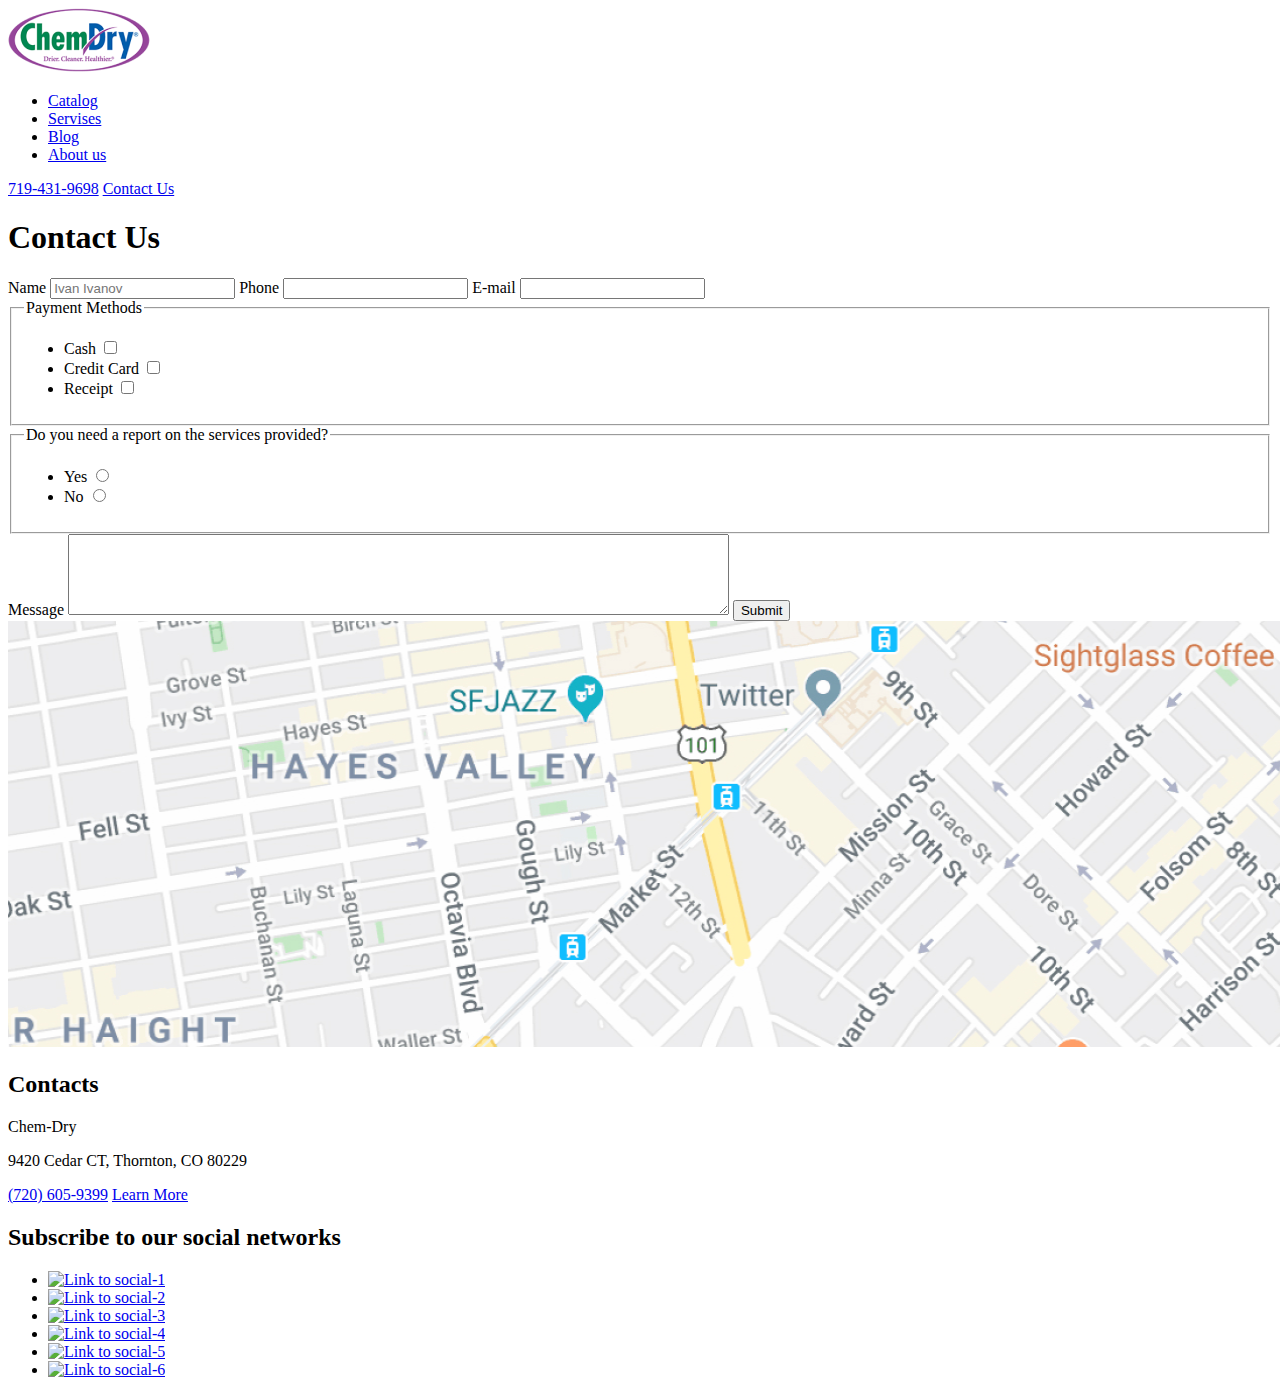
==== pages/contact.html @ 88f8ef06 "Move to new repo" ====
<!DOCTYPE html>
<html lang="en">

<head>
    <meta charset="UTF-8">
    <meta name="viewport" content="width=device-width, initial-scale=1.0">
    <title>Document</title>
</head>

<body>
    <header class="header">
        <a href="/">
            <img class="header-logo" src="/images/logo.png" alt="main logo" width="142px" height="64px">
        </a>
        <nav class="header-nav">
            <ul class="header-nav-list">
                <li class="header-nav-link"><a href="#">Catalog</a></li>
                <li class="header-nav-link"><a href="#">Servises</a></li>
                <li class="header-nav-link"><a href="#">Blog</a></li>
                <li class="header-nav-link"><a href="#">About us</a></li>
            </ul>
        </nav>
        <a class="header-tel" href="tel:7194319698">719-431-9698</a>
        <a class="button" href="#">Contact Us</a>
    </header>
    <main>
        <section>
            <h1>Contact Us</h1>
            <form accept="" method="post">
                <label for="name-input">Name</label>
                <input id="name-input" type="text" placeholder="Ivan Ivanov">

                <label for="phone-input">Phone</label>
                <input id="phone-input" type="text" placeholder="">

                <label for="email-input">E-mail</label>
                <input id="email-input" type="email" placeholder="">

                <fieldset>
                    <legend>Payment Methods</legend>
                    <ul>
                        <li>
                            <label for="check-cash">Cash</label>
                            <input id="check-cash" type="checkbox">
                        </li>
                        <li>
                            <label for="check-cash">Сredit Сard</label>
                            <input id="check-credit" type="checkbox">
                        </li>
                        <li>
                            <label for="check-cash">Receipt</label>
                            <input id="check-receipt" type="checkbox">
                        </li>
                    </ul>
                </fieldset>
                <fieldset>
                    <legend>Do you need a report on the services provided?</legend>
                    <ul>
                        <li>
                            <label for="check-cash">Yes</label>
                            <input id="radio-yes" type="radio" name="report" value="yes">
                        </li>
                        <li>
                            <label for="check-cash">No</label>
                            <input id="radio-no" type="radio" name="report" value="no">
                        </li>
                    </ul>
                </fieldset>

                <label for="textarea">Message</label>
                <textarea id="textarea" rows="5" cols="80"></textarea>
                <button type="submit">Submit</button>


            </form>
            <section class="map">
                <img src="/images/map.jpg" width="1400" height="426" alt="see us on the map">
                <h2 class="map-title">Contacts</h2>
                <p class="map-company-name">Chem-Dry</p>
                <p class="map-address">9420 Cedar CT, Thornton, CO 80229</p>
                <a class="map-tel" href="tel:7206059399">(720) 605-9399</a>
                <a href="#" class="map-button button button_purple">Learn More</a>
            </section>
        </section>
    </main>
    <footer class="footer">
        <h2 class="footer-title">Subscribe to our social networks</h2>
        <ul>
            <li><a href="#"><img src="social-1.png" alt="Link to social-1"></a></li>
            <li><a href="#"><img src="social-2.png" alt="Link to social-2"></a></li>
            <li><a href="#"><img src="social-3.png" alt="Link to social-3"></a></li>
            <li><a href="#"><img src="social-4.png" alt="Link to social-4"></a></li>
            <li><a href="#"><img src="social-5.png" alt="Link to social-5"></a></li>
            <li><a href="#"><img src="social-6.png" alt="Link to social-6"></a></li>
        </ul>
    </footer>
</body>

</html>
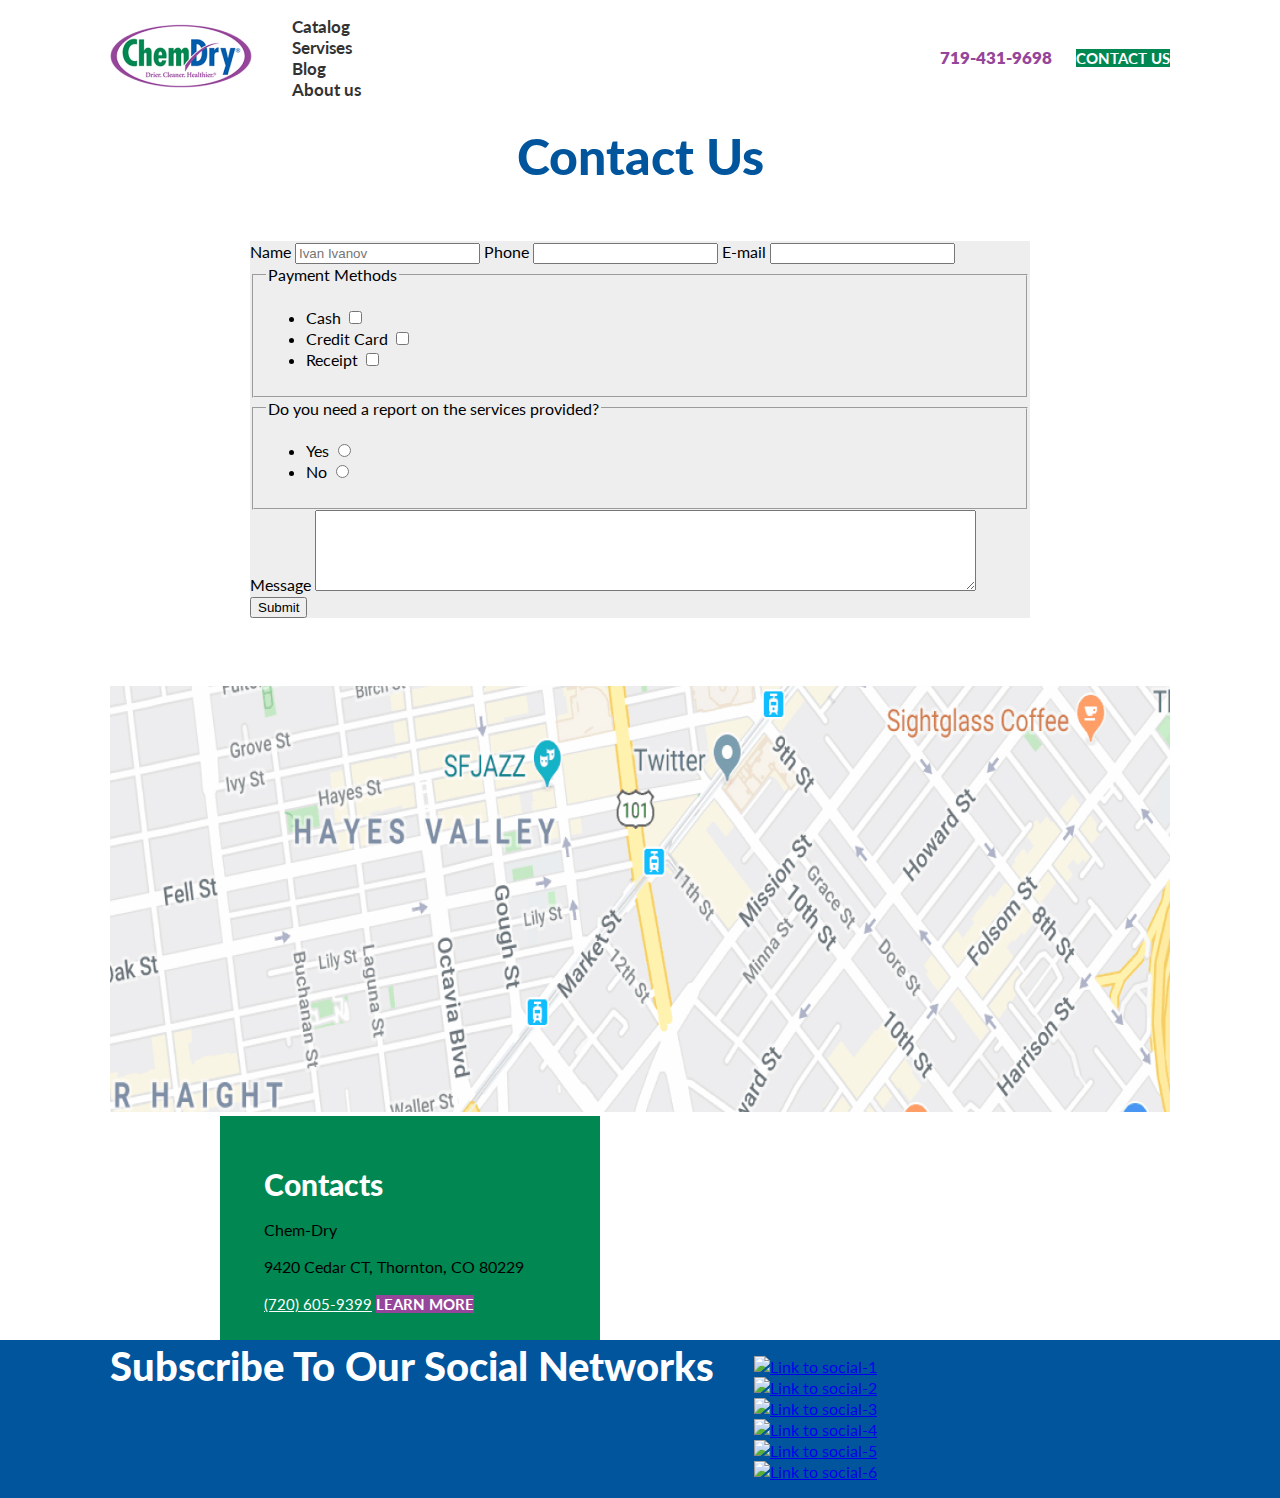
==== commit e70a08d9: "Update grid on index and contact page" ====
--- a/pages/contact.html
+++ b/pages/contact.html
@@ -5,28 +5,30 @@
     <meta charset="UTF-8">
     <meta name="viewport" content="width=device-width, initial-scale=1.0">
     <title>Document</title>
+    <link href="https://fonts.googleapis.com/css2?family=Lato:wght@400;700&display=swap" rel="stylesheet">
+    <link rel="stylesheet" type="text/css" href="/css/style.css">
 </head>
 
 <body>
-    <header class="header">
+    <header class="header container">
         <a href="/">
             <img class="header-logo" src="/images/logo.png" alt="main logo" width="142px" height="64px">
         </a>
         <nav class="header-nav">
             <ul class="header-nav-list">
-                <li class="header-nav-link"><a href="#">Catalog</a></li>
-                <li class="header-nav-link"><a href="#">Servises</a></li>
-                <li class="header-nav-link"><a href="#">Blog</a></li>
-                <li class="header-nav-link"><a href="#">About us</a></li>
+                <li class="header-nav-link"><a href="#" class="link">Catalog</a></li>
+                <li class="header-nav-link"><a href="#" class="link">Servises</a></li>
+                <li class="header-nav-link"><a href="#" class="link">Blog</a></li>
+                <li class="header-nav-link"><a href="#" class="link">About us</a></li>
             </ul>
         </nav>
         <a class="header-tel" href="tel:7194319698">719-431-9698</a>
-        <a class="button" href="#">Contact Us</a>
+        <a class="button" href="/pages/contact.html">Contact us</a>
     </header>
     <main>
-        <section>
-            <h1>Contact Us</h1>
-            <form accept="" method="post">
+        <section class="container">
+            <h1 class="contact-title">Contact Us</h1>
+            <form accept="" method="post" class="contact-form">
                 <label for="name-input">Name</label>
                 <input id="name-input" type="text" placeholder="Ivan Ivanov">
 
@@ -75,23 +77,39 @@
             </form>
             <section class="map">
                 <img src="/images/map.jpg" width="1400" height="426" alt="see us on the map">
-                <h2 class="map-title">Contacts</h2>
-                <p class="map-company-name">Chem-Dry</p>
-                <p class="map-address">9420 Cedar CT, Thornton, CO 80229</p>
-                <a class="map-tel" href="tel:7206059399">(720) 605-9399</a>
-                <a href="#" class="map-button button button_purple">Learn More</a>
+                <div class="container">
+                    <div class="map-wrapper">
+                        <h2 class="map-title">Contacts</h2>
+                        <p class="map-company-name">Chem-Dry</p>
+                        <p class="map-address">9420 Cedar CT, Thornton, CO 80229</p>
+                        <a class="map-tel" href="tel:7206059399">(720) 605-9399</a>
+                        <a href="#" class="button-map button">Learn More</a>
+                    </div>
+                </div>
             </section>
         </section>
     </main>
-    <footer class="footer">
+    <footer class="footer container">
         <h2 class="footer-title">Subscribe to our social networks</h2>
-        <ul>
-            <li><a href="#"><img src="social-1.png" alt="Link to social-1"></a></li>
-            <li><a href="#"><img src="social-2.png" alt="Link to social-2"></a></li>
-            <li><a href="#"><img src="social-3.png" alt="Link to social-3"></a></li>
-            <li><a href="#"><img src="social-4.png" alt="Link to social-4"></a></li>
-            <li><a href="#"><img src="social-5.png" alt="Link to social-5"></a></li>
-            <li><a href="#"><img src="social-6.png" alt="Link to social-6"></a></li>
+        <ul class="footer-menu">
+            <li>
+                <a href="#"><img src="social-1.png" alt="Link to social-1"></a>
+            </li>
+            <li>
+                <a href="#"><img src="social-2.png" alt="Link to social-2"></a>
+            </li>
+            <li>
+                <a href="#"><img src="social-3.png" alt="Link to social-3"></a>
+            </li>
+            <li>
+                <a href="#"><img src="social-4.png" alt="Link to social-4"></a>
+            </li>
+            <li>
+                <a href="#"><img src="social-5.png" alt="Link to social-5"></a>
+            </li>
+            <li>
+                <a href="#"><img src="social-6.png" alt="Link to social-6"></a>
+            </li>
         </ul>
     </footer>
 </body>
--- a/css/style.css
+++ b/css/style.css
@@ -0,0 +1,282 @@
+body {
+    margin: 0;
+    font-family: 'Lato', Arial, sans-serif;
+    font-weight: normal;
+    font-size: 16px;
+    line-height: 21px;
+    color: black;
+}
+
+img {
+    max-width: 100%;
+}
+
+*,
+*::before,
+*::after {
+    box-sizing: border-box;
+}
+
+.container {
+    margin: 0 auto;
+    max-width: 1400px;
+    padding: 0 110px;
+}
+
+.visually-hidden {
+    position: absolute;
+    width: 1px;
+    height: 1px;
+    margin: -1px;
+    border: 0;
+    padding: 0;
+    white-space: nowrap;
+    clip-path: inset(100%);
+    clip: rect(0 0 0 0);
+    overflow: hidden;
+}
+
+
+/* BUTTONS */
+
+.button {
+    font-weight: bold;
+    font-size: 15px;
+    line-height: 18px;
+    text-transform: uppercase;
+    color: #FFFFFF;
+    background: #008752;
+    text-decoration: none;
+    border: 0;
+}
+
+.button-map {
+    background: #95459A;
+}
+
+
+/* СТИЛИ ХЕДЕРА */
+
+.header {
+    display: flex;
+    align-items: center;
+}
+
+.header-nav {
+    margin-right: auto;
+}
+
+.header-nav-list {
+    list-style: none;
+}
+
+.header-nav-list .link {
+    font-size: 17px;
+    line-height: 20px;
+    font-weight: bold;
+    color: #333333;
+    text-decoration: none;
+}
+
+.header-tel {
+    margin-right: 24px;
+    font-weight: 800;
+    font-size: 17px;
+    line-height: 20px;
+    color: #95459A;
+    text-decoration: none;
+}
+
+
+/* POSTER BLOCK */
+
+.poster {
+    background: linear-gradient(180deg, #E0E7ED 16.53%, #DAE2E5 102.51%);
+}
+
+.poster-wrapper {
+    padding-top: 143px;
+    padding-bottom: 183px;
+}
+
+.poster-title {
+    margin: 0;
+    width: 800px;
+    font-weight: 900;
+    font-size: 90px;
+    line-height: 90px;
+    color: #00559D;
+}
+
+.poster-button {
+    margin-top: 50px;
+    font-size: 24px;
+    line-height: 29px;
+    text-align: center;
+    text-transform: uppercase;
+    color: #FFFFFF;
+    background: #95459A;
+}
+
+
+/* SERVICE BLOCK */
+
+.services-title {
+    margin: 0 auto;
+    margin-top: 80px;
+    width: 650px;
+    font-weight: bold;
+    font-size: 42px;
+    line-height: 50px;
+    text-transform: uppercase;
+    color: #00559D;
+    text-align: center;
+}
+
+.services-list {
+    display: flex;
+    margin-top: 50px;
+    list-style: none;
+}
+
+.service-card-title {
+    font-weight: bold;
+    font-size: 30px;
+    line-height: 36px;
+    color: #2C3036;
+}
+
+.service-card-text {
+    font-size: 16px;
+    line-height: 21px;
+    color: #2C3036;
+}
+
+
+/* ABOUT US BLOCK */
+
+.about-us {
+    margin-top: 110px;
+}
+
+.about-us-wrapper {
+    padding-right: 120px;
+    width: 50%;
+}
+
+.about-us-title {
+    margin: 0;
+    margin-top: 46px;
+    font-weight: 900;
+    font-size: 72px;
+    line-height: 72px;
+    color: #005DAB;
+}
+
+.about-us-text {
+    margin: 0;
+    margin-top: 46px;
+    font-size: 18px;
+    line-height: 28px;
+}
+
+.about-us-button {
+    margin-top: 20px;
+}
+
+
+/* PARTNERS */
+
+.partners {
+    margin-top: 100px;
+}
+
+.partners-list {
+    display: flex;
+    margin: 0;
+    padding: 0;
+    list-style: none;
+}
+
+
+/* MAP BLOCK */
+
+.map {
+    margin-top: 68px;
+}
+
+.map-wrapper {
+    padding-top: 50px;
+    padding-right: 44px;
+    padding-left: 44px;
+    padding-bottom: 26px;
+    background: #008752;
+    width: 380px;
+}
+
+.map-title {
+    margin: 0;
+    font-weight: 900;
+    font-size: 30px;
+    line-height: 36px;
+    color: #FFFFFF;
+}
+
+.map-company-name {
+    margin: 0;
+    margin-top: 17px;
+}
+
+.map-addres {
+    font-size: 15px;
+    line-height: 18px;
+    color: #FFFFFF;
+}
+
+.map-tel {
+    font-size: 15px;
+    line-height: 18px;
+    color: #FFFFFF;
+    text-decoration: underline;
+}
+
+/* FOOTER BLOCK */
+
+.footer {
+    display: flex;
+    background-color: #00559D;
+}
+
+.footer-title {
+    margin: 0;
+    font-weight: 900;
+    font-size: 40px;
+    line-height: 52px;
+    text-transform: capitalize;
+    color: #FFFFFF;
+}
+
+.footer-menu {
+    list-style: none;
+}
+
+.contact-title {
+    margin: 0;
+    margin-top: 15px;
+    margin-left: auto;
+    margin-right: auto;
+    width: 300px;
+    font-weight: 900;
+    font-size: 50px;
+    line-height: 50px;
+    text-align: center;
+    color: #00559D;
+}
+
+
+.contact-form {
+    width: 780px;
+    margin: 0 auto;
+    margin-top: 60px;
+    background: #EEEEEE;
+}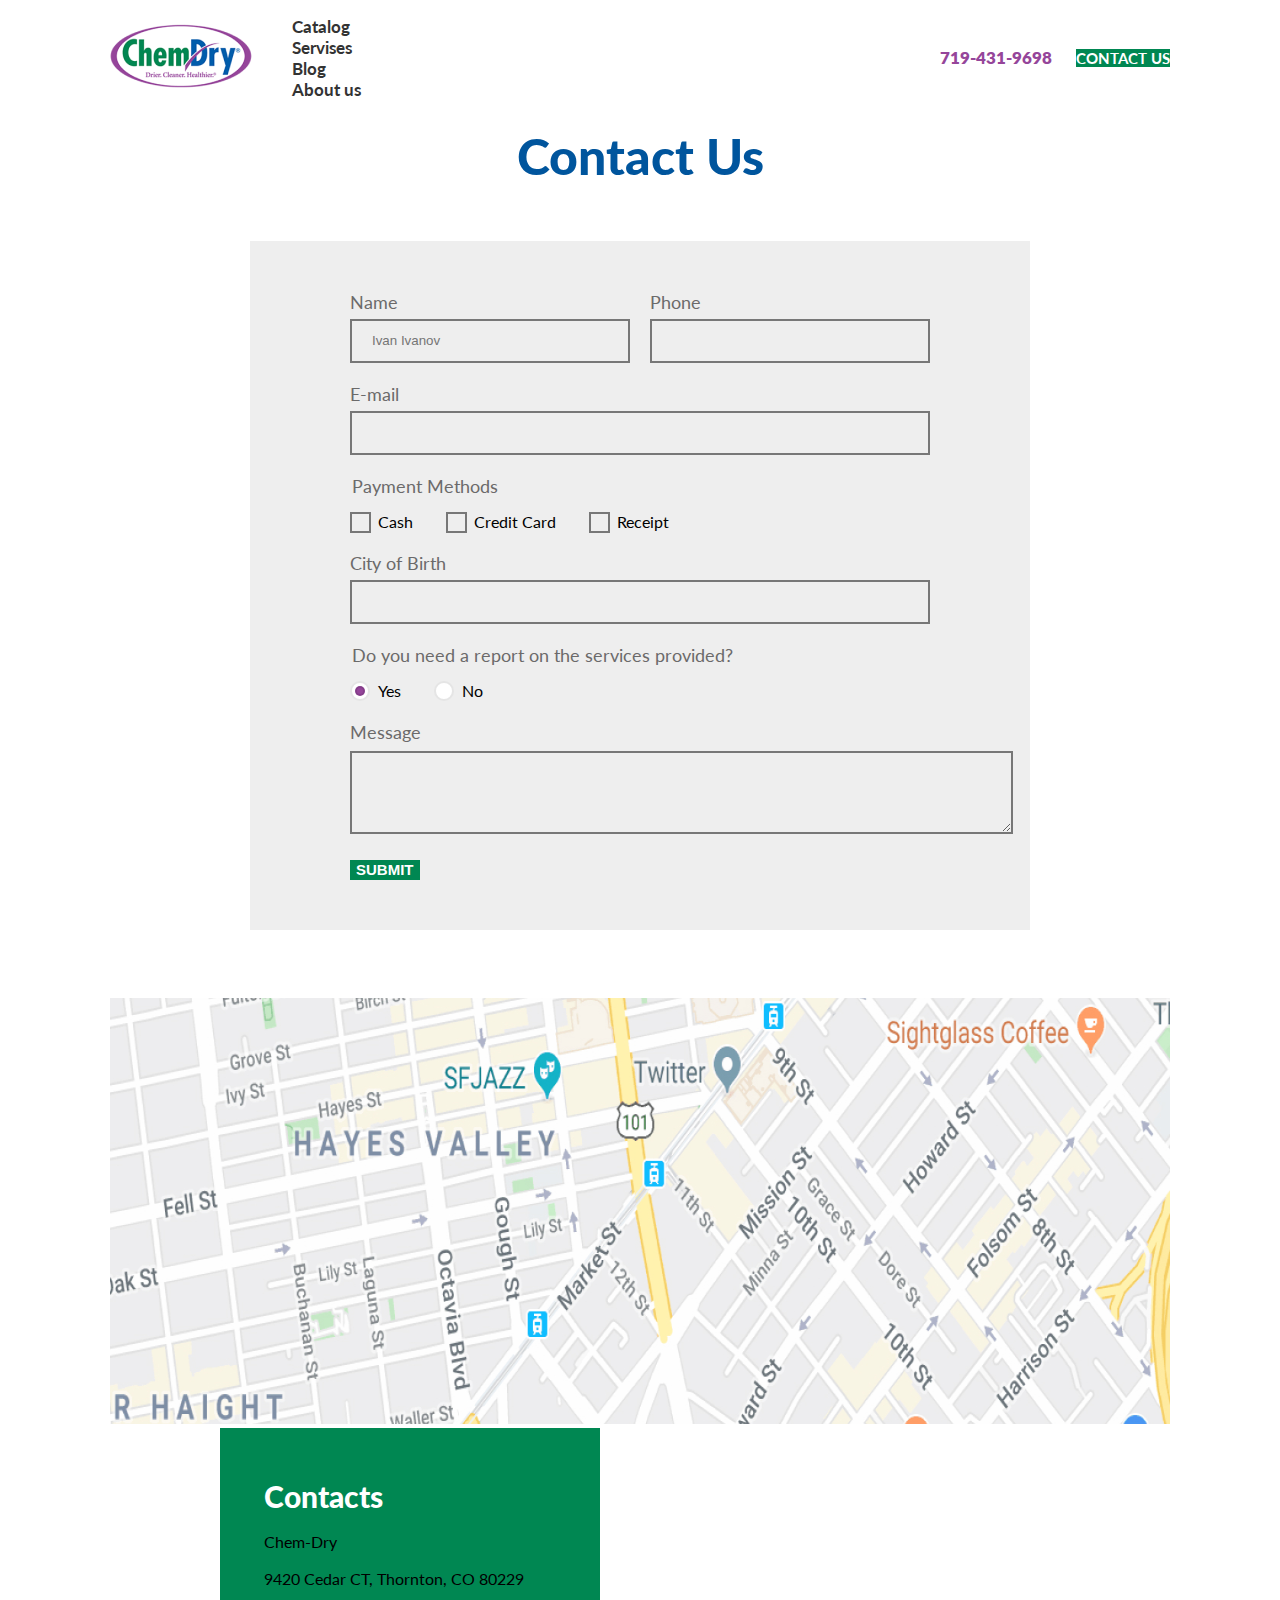
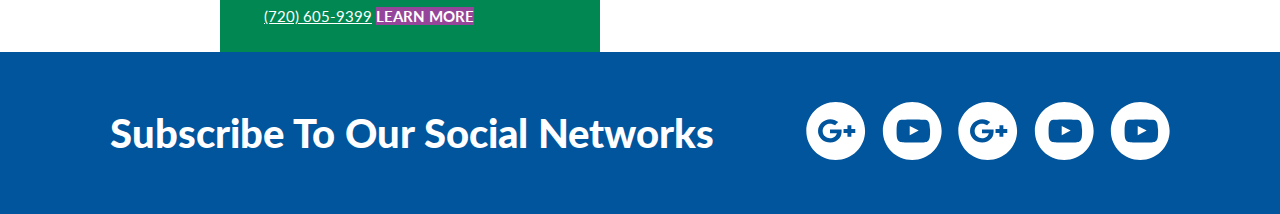
==== commit e74607c1: "Add contact form" ====
--- a/pages/contact.html
+++ b/pages/contact.html
@@ -7,6 +7,7 @@
     <title>Document</title>
     <link href="https://fonts.googleapis.com/css2?family=Lato:wght@400;700&display=swap" rel="stylesheet">
     <link rel="stylesheet" type="text/css" href="/css/style.css">
+    <link rel="stylesheet" type="text/css" href="/css/contact.css">
 </head>
 
 <body>
@@ -29,49 +30,66 @@
         <section class="container">
             <h1 class="contact-title">Contact Us</h1>
             <form accept="" method="post" class="contact-form">
-                <label for="name-input">Name</label>
-                <input id="name-input" type="text" placeholder="Ivan Ivanov">
+                <div class="form-name-phone">
+                    <div class="label-wrapper">
+                        <label for="name-input">Name</label>
+                        <input id="name-input" type="text" placeholder="Ivan Ivanov">
+                    </div>
+                    <div class="label-wrapper">
+                        <label for="phone-input">Phone</label>
+                        <input id="phone-input" type="text" placeholder="">
+                    </div>
+                </div>
 
-                <label for="phone-input">Phone</label>
-                <input id="phone-input" type="text" placeholder="">
+                <div class="label-wrapper email-wrapper">
+                    <label for="email-input">E-mail</label>
+                    <input id="email-input" type="email" placeholder="">
+                </div>
 
-                <label for="email-input">E-mail</label>
-                <input id="email-input" type="email" placeholder="">
-
-                <fieldset>
+                <fieldset class="form-fieldset-wrapper">
                     <legend>Payment Methods</legend>
-                    <ul>
+                    <ul class="payment-list">
                         <li>
-                            <label for="check-cash">Cash</label>
-                            <input id="check-cash" type="checkbox">
+                            <input id="check-cash" type="checkbox" class="visually-hidden input">
+                            <label for="check-cash" class="checkbox">Cash</label>
                         </li>
                         <li>
-                            <label for="check-cash">Сredit Сard</label>
-                            <input id="check-credit" type="checkbox">
+                            <input id="check-credit" type="checkbox" class="visually-hidden input">
+                            <label for="check-credit" class="checkbox">Сredit Сard</label>
                         </li>
                         <li>
-                            <label for="check-cash">Receipt</label>
-                            <input id="check-receipt" type="checkbox">
+                            <input id="check-receipt" type="checkbox" class="visually-hidden input">
+                            <label for="check-receipt" class="checkbox">Receipt</label>
                         </li>
                     </ul>
                 </fieldset>
-                <fieldset>
+                <div class="label-wrapper email-wrapper">
+                    <label for="email-input">City of Birth</label>
+                    <input id="email-input" type="text" placeholder="">
+                </div>
+                <fieldset class="form-fieldset-wrapper">
                     <legend>Do you need a report on the services provided?</legend>
-                    <ul>
+                    <ul class="radio-list">
                         <li>
-                            <label for="check-cash">Yes</label>
-                            <input id="radio-yes" type="radio" name="report" value="yes">
+                            <input id="radio-yes" type="radio" name="report" value="yes" class="visually-hidden radio"
+                                checked>
+                            <label for="radio-yes" class="radio-button">Yes</label>
                         </li>
                         <li>
-                            <label for="check-cash">No</label>
-                            <input id="radio-no" type="radio" name="report" value="no">
+                            <input id="radio-no" type="radio" name="report" value="no" class="visually-hidden radio">
+                            <label for="radio-no" class="radio-button">No</label>
                         </li>
                     </ul>
                 </fieldset>
 
-                <label for="textarea">Message</label>
-                <textarea id="textarea" rows="5" cols="80"></textarea>
-                <button type="submit">Submit</button>
+                <div class="textarea-wrapper">
+                    <label for="textarea">Message</label>
+                    <textarea id="textarea" rows="5" cols="80"></textarea>
+                </div>
+                <div class="form-button-wrapper">
+                    <button type="submit" class="button">Submit</button>
+                </div>
+
 
 
             </form>
@@ -89,28 +107,64 @@
             </section>
         </section>
     </main>
-    <footer class="footer container">
-        <h2 class="footer-title">Subscribe to our social networks</h2>
-        <ul class="footer-menu">
-            <li>
-                <a href="#"><img src="social-1.png" alt="Link to social-1"></a>
-            </li>
-            <li>
-                <a href="#"><img src="social-2.png" alt="Link to social-2"></a>
-            </li>
-            <li>
-                <a href="#"><img src="social-3.png" alt="Link to social-3"></a>
-            </li>
-            <li>
-                <a href="#"><img src="social-4.png" alt="Link to social-4"></a>
-            </li>
-            <li>
-                <a href="#"><img src="social-5.png" alt="Link to social-5"></a>
-            </li>
-            <li>
-                <a href="#"><img src="social-6.png" alt="Link to social-6"></a>
-            </li>
-        </ul>
+    <footer class="footer">
+        <div class="container">
+            <div class="footer-wrapper">
+                <h2 class="footer-title">Subscribe to our social networks</h2>
+                <ul class="footer-menu">
+                    <li>
+                        <a href="#" aria-label="follow us google+">
+                            <svg width="60" height="58" viewBox="0 0 60 58" fill="none"
+                                xmlns="http://www.w3.org/2000/svg" class="svg-icon">
+                                <path
+                                    d="M12.0727 28.42C11.6809 33.2533 15.0113 38.0867 19.7131 39.8267C24.415 41.5667 30.2922 40.4067 33.4268 36.3467C35.3859 33.8333 35.7777 30.5467 35.5818 27.4533C35.5818 27.4533 27.9414 27.4533 24.0232 27.4533C24.0232 28.8067 24.0232 30.16 24.0232 31.32C26.3741 31.32 28.5291 31.32 30.88 31.32C29.9005 36.1533 23.0436 37.8933 19.3213 34.6067C15.599 31.7067 15.7949 25.7133 19.7131 23.0067C22.4559 20.88 26.3741 21.46 29.1168 23.2C30.0963 22.2333 31.2718 21.2667 32.2514 20.1067C29.9004 18.3667 27.1577 17.2067 24.2191 17.2067C17.95 17.2067 12.2686 22.4267 12.0727 28.42ZM45.3773 23.2H41.4591C41.4591 24.5533 41.4591 25.7133 41.4591 27.0667C40.0877 27.0667 38.9123 27.0667 37.5409 27.0667V30.9333C38.9123 30.9333 40.0877 30.9333 41.4591 30.9333C41.4591 32.2867 41.4591 33.4467 41.4591 34.8H45.3773C45.3773 33.4467 45.3773 32.2867 45.3773 30.9333C46.7486 30.9333 47.9241 30.9333 49.2955 30.9333V27.0667C47.9241 27.0667 46.7486 27.0667 45.3773 27.0667C45.3773 25.7133 45.3773 24.5533 45.3773 23.2ZM29.7045 0C45.965 0 59.0909 12.9533 59.0909 29C59.0909 45.0467 45.965 58 29.7045 58C13.444 58 0.318115 45.0467 0.318115 29C0.318115 12.9533 13.444 0 29.7045 0Z"
+                                    fill="white" />
+                            </svg>
+                        </a>
+                    </li>
+                    <li>
+                        <a href="#" aria-label="follow us youtube">
+                            <svg width="60" height="58" viewBox="0 0 60 58" fill="none"
+                                xmlns="http://www.w3.org/2000/svg" class="svg-icon">
+                                <path fill-rule="evenodd" clip-rule="evenodd"
+                                    d="M27.7031 33.2533V23.9733L36.715 28.6133L27.7031 33.2533ZM47.49 22.4267C47.49 22.4267 47.0982 20.1067 46.1186 19.14C44.9431 17.7867 43.3759 17.7867 42.7881 17.7867C38.0863 17.4 31.2295 17.4 31.2295 17.4C31.2295 17.4 24.1767 17.4 19.6708 17.7867C19.0831 17.7867 17.5158 17.7867 16.3404 19.14C15.3608 20.1067 14.969 22.4267 14.969 22.4267C14.969 22.4267 14.5772 25.1333 14.5772 27.6467V30.16C14.5772 32.8667 14.969 35.5733 14.969 35.5733C14.969 35.5733 15.3608 37.8933 16.3404 38.86C17.5158 40.2133 19.279 40.2133 20.0627 40.2133C22.8054 40.4067 31.4254 40.6 31.4254 40.6C31.4254 40.6 38.4781 40.6 42.9841 40.2133C43.5718 40.2133 45.1391 40.2133 46.3145 38.86C47.2941 37.8933 47.6859 35.5733 47.6859 35.5733C47.6859 35.5733 48.0777 32.8667 48.0777 30.16V27.6467C47.6859 25.1333 47.49 22.4267 47.49 22.4267ZM0.863525 29C0.863525 12.9533 13.9895 0 30.2499 0C46.5104 0 59.6364 12.9533 59.6364 29C59.6364 45.0467 46.5104 58 30.2499 58C13.9895 58 0.863525 45.0467 0.863525 29Z"
+                                    fill="white" />
+                            </svg>
+                        </a>
+                    </li>
+                    <li>
+                        <a href="#" aria-label="follow us google+">
+                            <svg width="60" height="58" viewBox="0 0 60 58" fill="none"
+                                xmlns="http://www.w3.org/2000/svg" class="svg-icon">
+                                <path
+                                    d="M12.0727 28.42C11.6809 33.2533 15.0113 38.0867 19.7131 39.8267C24.415 41.5667 30.2922 40.4067 33.4268 36.3467C35.3859 33.8333 35.7777 30.5467 35.5818 27.4533C35.5818 27.4533 27.9414 27.4533 24.0232 27.4533C24.0232 28.8067 24.0232 30.16 24.0232 31.32C26.3741 31.32 28.5291 31.32 30.88 31.32C29.9005 36.1533 23.0436 37.8933 19.3213 34.6067C15.599 31.7067 15.7949 25.7133 19.7131 23.0067C22.4559 20.88 26.3741 21.46 29.1168 23.2C30.0963 22.2333 31.2718 21.2667 32.2514 20.1067C29.9004 18.3667 27.1577 17.2067 24.2191 17.2067C17.95 17.2067 12.2686 22.4267 12.0727 28.42ZM45.3773 23.2H41.4591C41.4591 24.5533 41.4591 25.7133 41.4591 27.0667C40.0877 27.0667 38.9123 27.0667 37.5409 27.0667V30.9333C38.9123 30.9333 40.0877 30.9333 41.4591 30.9333C41.4591 32.2867 41.4591 33.4467 41.4591 34.8H45.3773C45.3773 33.4467 45.3773 32.2867 45.3773 30.9333C46.7486 30.9333 47.9241 30.9333 49.2955 30.9333V27.0667C47.9241 27.0667 46.7486 27.0667 45.3773 27.0667C45.3773 25.7133 45.3773 24.5533 45.3773 23.2ZM29.7045 0C45.965 0 59.0909 12.9533 59.0909 29C59.0909 45.0467 45.965 58 29.7045 58C13.444 58 0.318115 45.0467 0.318115 29C0.318115 12.9533 13.444 0 29.7045 0Z"
+                                    fill="white" />
+                            </svg>
+                        </a>
+                    </li>
+                    <li>
+                        <a href="#" aria-label="follow us youtube">
+                            <svg width="60" height="58" viewBox="0 0 60 58" fill="none"
+                                xmlns="http://www.w3.org/2000/svg" class="svg-icon">
+                                <path fill-rule="evenodd" clip-rule="evenodd"
+                                    d="M27.7031 33.2533V23.9733L36.715 28.6133L27.7031 33.2533ZM47.49 22.4267C47.49 22.4267 47.0982 20.1067 46.1186 19.14C44.9431 17.7867 43.3759 17.7867 42.7881 17.7867C38.0863 17.4 31.2295 17.4 31.2295 17.4C31.2295 17.4 24.1767 17.4 19.6708 17.7867C19.0831 17.7867 17.5158 17.7867 16.3404 19.14C15.3608 20.1067 14.969 22.4267 14.969 22.4267C14.969 22.4267 14.5772 25.1333 14.5772 27.6467V30.16C14.5772 32.8667 14.969 35.5733 14.969 35.5733C14.969 35.5733 15.3608 37.8933 16.3404 38.86C17.5158 40.2133 19.279 40.2133 20.0627 40.2133C22.8054 40.4067 31.4254 40.6 31.4254 40.6C31.4254 40.6 38.4781 40.6 42.9841 40.2133C43.5718 40.2133 45.1391 40.2133 46.3145 38.86C47.2941 37.8933 47.6859 35.5733 47.6859 35.5733C47.6859 35.5733 48.0777 32.8667 48.0777 30.16V27.6467C47.6859 25.1333 47.49 22.4267 47.49 22.4267ZM0.863525 29C0.863525 12.9533 13.9895 0 30.2499 0C46.5104 0 59.6364 12.9533 59.6364 29C59.6364 45.0467 46.5104 58 30.2499 58C13.9895 58 0.863525 45.0467 0.863525 29Z"
+                                    fill="white" />
+                            </svg>
+                        </a>
+                    </li>
+                    <li>
+                        <a href="#" aria-label="follow us youtube">
+                            <svg width="60" height="58" viewBox="0 0 60 58" fill="none"
+                                xmlns="http://www.w3.org/2000/svg" class="svg-icon">
+                                <path fill-rule="evenodd" clip-rule="evenodd"
+                                    d="M27.7031 33.2533V23.9733L36.715 28.6133L27.7031 33.2533ZM47.49 22.4267C47.49 22.4267 47.0982 20.1067 46.1186 19.14C44.9431 17.7867 43.3759 17.7867 42.7881 17.7867C38.0863 17.4 31.2295 17.4 31.2295 17.4C31.2295 17.4 24.1767 17.4 19.6708 17.7867C19.0831 17.7867 17.5158 17.7867 16.3404 19.14C15.3608 20.1067 14.969 22.4267 14.969 22.4267C14.969 22.4267 14.5772 25.1333 14.5772 27.6467V30.16C14.5772 32.8667 14.969 35.5733 14.969 35.5733C14.969 35.5733 15.3608 37.8933 16.3404 38.86C17.5158 40.2133 19.279 40.2133 20.0627 40.2133C22.8054 40.4067 31.4254 40.6 31.4254 40.6C31.4254 40.6 38.4781 40.6 42.9841 40.2133C43.5718 40.2133 45.1391 40.2133 46.3145 38.86C47.2941 37.8933 47.6859 35.5733 47.6859 35.5733C47.6859 35.5733 48.0777 32.8667 48.0777 30.16V27.6467C47.6859 25.1333 47.49 22.4267 47.49 22.4267ZM0.863525 29C0.863525 12.9533 13.9895 0 30.2499 0C46.5104 0 59.6364 12.9533 59.6364 29C59.6364 45.0467 46.5104 58 30.2499 58C13.9895 58 0.863525 45.0467 0.863525 29Z"
+                                    fill="white" />
+                            </svg>
+                        </a>
+                    </li>
+                </ul>
+            </div>
+        </div>
     </footer>
 </body>
 
--- a/css/style.css
+++ b/css/style.css
@@ -11,9 +11,7 @@
     max-width: 100%;
 }
 
-*,
-*::before,
-*::after {
+*, *::before, *::after {
     box-sizing: border-box;
 }
 
@@ -36,7 +34,6 @@
     overflow: hidden;
 }
 
-
 /* BUTTONS */
 
 .button {
@@ -53,7 +50,6 @@
 .button-map {
     background: #95459A;
 }
-
 
 /* СТИЛИ ХЕДЕРА */
 
@@ -87,7 +83,6 @@
     text-decoration: none;
 }
 
-
 /* POSTER BLOCK */
 
 .poster {
@@ -118,7 +113,6 @@
     background: #95459A;
 }
 
-
 /* SERVICE BLOCK */
 
 .services-title {
@@ -152,7 +146,6 @@
     color: #2C3036;
 }
 
-
 /* ABOUT US BLOCK */
 
 .about-us {
@@ -184,7 +177,6 @@
     margin-top: 20px;
 }
 
-
 /* PARTNERS */
 
 .partners {
@@ -197,7 +189,6 @@
     padding: 0;
     list-style: none;
 }
-
 
 /* MAP BLOCK */
 
@@ -243,8 +234,14 @@
 /* FOOTER BLOCK */
 
 .footer {
-    display: flex;
+    padding-top: 50px;
+    padding-bottom: 50px;
     background-color: #00559D;
+}
+
+.footer-wrapper {
+    display: flex;
+    align-items: center;
 }
 
 .footer-title {
@@ -257,26 +254,25 @@
 }
 
 .footer-menu {
-    list-style: none;
-}
-
-.contact-title {
-    margin: 0;
-    margin-top: 15px;
+    display: flex;
+    margin: 0;
+    padding: 0;
     margin-left: auto;
-    margin-right: auto;
-    width: 300px;
-    font-weight: 900;
-    font-size: 50px;
-    line-height: 50px;
-    text-align: center;
-    color: #00559D;
-}
-
-
-.contact-form {
-    width: 780px;
-    margin: 0 auto;
-    margin-top: 60px;
-    background: #EEEEEE;
+    list-style: none;
+}
+
+.footer-menu li {
+    margin-right: 16px;
+}
+
+.footer-menu li:last-child {
+    margin-right: 0;
+}
+
+.svg-icon:hover path {
+    fill: #60A7E3;
+}
+
+.svg-icon:active path {
+    fill: #17354F;
 }--- a/css/contact.css
+++ b/css/contact.css
@@ -0,0 +1,175 @@
+.contact-title {
+    margin: 0;
+    margin-top: 15px;
+    margin-left: auto;
+    margin-right: auto;
+    width: 300px;
+    font-weight: 900;
+    font-size: 50px;
+    line-height: 50px;
+    text-align: center;
+    color: #00559D;
+}
+
+.contact-form {
+    width: 780px;
+    margin: 0 auto;
+    margin-top: 60px;
+    background: #EEEEEE;
+    padding-top: 50px;
+    padding-right: 100px;
+    padding-left: 100px;
+    padding-bottom: 50px;
+}
+
+.form-name-phone {
+    display: flex;
+    justify-content: space-between;
+}
+
+.form-name-phone .label-wrapper {
+    width: 280px;
+}
+
+.label-wrapper {
+    display: flex;
+    flex-direction: column;
+}
+
+.label-wrapper label {
+   margin-bottom: 6px;
+   font-size: 18px;
+    line-height: 22px;
+    color: #6B6A6A;
+}
+
+
+.label-wrapper input {
+    padding: 12px 20px 13px;
+    background: #EEEEEE;
+    border: 2px solid rgba(0, 0, 0, 0.5);
+ }
+
+ .email-wrapper {
+     margin-top: 20px;
+     width: 100%;
+ }
+
+ .form-fieldset-wrapper {
+     margin: 0;
+     padding: 0;
+     margin-top: 20px;
+     border: 0;
+ }
+
+ .form-fieldset-wrapper legend {
+    font-size: 18px;
+    line-height: 22px;   
+    color: #6B6A6A;
+}
+
+ .payment-list {
+     display: flex;
+     margin: 0;
+     padding: 0;
+     margin-top: 14px;
+     list-style: none;
+ }
+
+.checkbox {
+    position: relative;
+    padding-left: 28px;
+    margin-right: 33px;
+}
+
+
+.checkbox::before {
+    content: '';
+    position: absolute;
+    top: 0;
+    left: 0;
+    width: 21px;
+    height: 21px;
+    border: 2px solid rgba(0, 0, 0, 0.5);
+    background-color: #EEEEEE;
+}
+
+.checkbox::after {
+    content: '';
+    position: absolute;
+    top: 3px;
+    left: 3px;
+    width: 15px;
+    height: 15px;
+    background-color: #95459A;
+    opacity: 0;
+}
+
+.input:checked + .checkbox::after {
+    opacity: 1;
+}
+
+.radio-list {
+    display: flex;
+    margin: 0;
+    padding: 0;
+    margin-top: 14px;
+    list-style: none;
+}
+
+.radio-button {
+    position: relative;
+    padding-left: 28px;
+    margin-right: 33px;
+}
+
+.radio-button::before {
+    content: '';
+    position: absolute;
+    top: 0;
+    left: 0;
+    width: 20px;
+    height: 20px;
+    background: #FFFFFF;
+    border: 2px solid rgba(0, 0, 0, 0.1);
+    border-radius: 50%;
+}
+
+.radio-button::after {
+    content: '';
+    position: absolute;
+    top: 5px;
+    left: 5px;
+    width: 10px;
+    height: 10px;
+    background: #95459A;
+    border: 2px solid rgba(0, 0, 0, 0.1);
+    opacity: 0;
+    border-radius: 50%;
+}
+
+.radio:checked + .radio-button::after {
+    opacity: 1;
+}
+
+.textarea-wrapper {
+    margin-top: 20px;
+}
+
+.textarea-wrapper label {
+    font-size: 18px;
+    line-height: 22px;
+    color: #6B6A6A;
+}
+
+.textarea-wrapper textarea {
+    margin-top: 8px;
+    background: #EEEEEE;
+    border: 2px solid rgba(0, 0, 0, 0.5);
+}
+
+.form-button-wrapper {
+    margin-top: 20px;
+    width: 180px;
+}
+
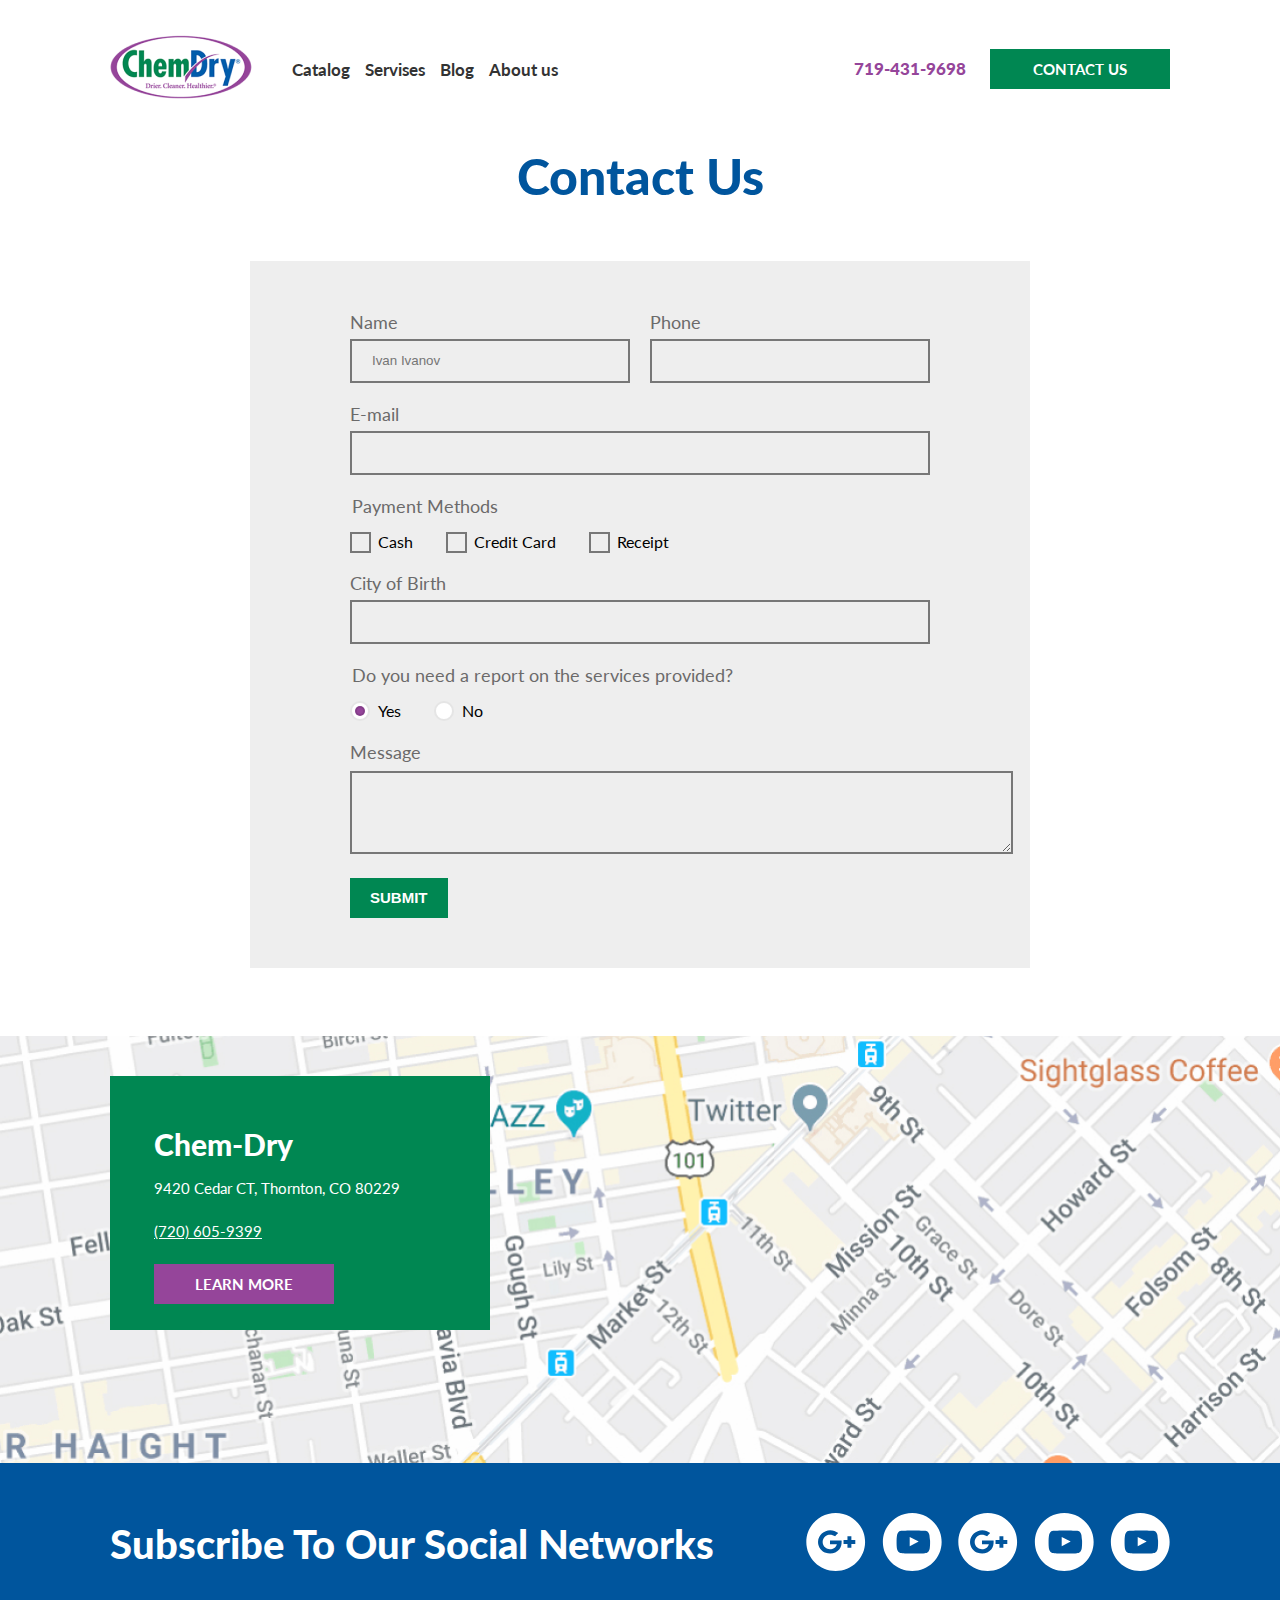
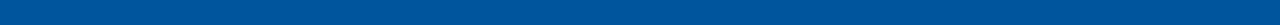
==== commit e0977126: "Update map block" ====
--- a/pages/contact.html
+++ b/pages/contact.html
@@ -5,7 +5,7 @@
     <meta charset="UTF-8">
     <meta name="viewport" content="width=device-width, initial-scale=1.0">
     <title>Document</title>
-    <link href="https://fonts.googleapis.com/css2?family=Lato:wght@400;700&display=swap" rel="stylesheet">
+    <link href="https://fonts.googleapis.com/css2?family=Lato:wght@400;700;900&display=swap" rel="stylesheet">
     <link rel="stylesheet" type="text/css" href="/css/style.css">
     <link rel="stylesheet" type="text/css" href="/css/contact.css">
 </head>
@@ -24,7 +24,9 @@
             </ul>
         </nav>
         <a class="header-tel" href="tel:7194319698">719-431-9698</a>
-        <a class="button" href="/pages/contact.html">Contact us</a>
+        <div class="header-button-wrapper">
+            <a class="button" href="/pages/contact.html">Contact us</a>
+        </div>
     </header>
     <main>
         <section class="container">
@@ -89,22 +91,20 @@
                 <div class="form-button-wrapper">
                     <button type="submit" class="button">Submit</button>
                 </div>
-
-
-
             </form>
-            <section class="map">
-                <img src="/images/map.jpg" width="1400" height="426" alt="see us on the map">
-                <div class="container">
-                    <div class="map-wrapper">
-                        <h2 class="map-title">Contacts</h2>
-                        <p class="map-company-name">Chem-Dry</p>
-                        <p class="map-address">9420 Cedar CT, Thornton, CO 80229</p>
-                        <a class="map-tel" href="tel:7206059399">(720) 605-9399</a>
+        </section>
+        <section class="map">
+            <div class="container">
+                <div class="map-wrapper">
+                    <h2 class="visually-hidden">Contacts</h2>
+                    <p class="map-company-name">Chem-Dry</p>
+                    <p class="map-address">9420 Cedar CT, Thornton, CO 80229</p>
+                    <a class="map-tel" href="tel:7206059399">(720) 605-9399</a>
+                    <div class="map-button-wrapper">
                         <a href="#" class="button-map button">Learn More</a>
                     </div>
                 </div>
-            </section>
+            </div>
         </section>
     </main>
     <footer class="footer">
--- a/css/style.css
+++ b/css/style.css
@@ -37,6 +37,11 @@
 /* BUTTONS */
 
 .button {
+    display: block;
+    padding-top: 11px;
+    padding-bottom: 11px;
+    padding-right: 20px;
+    padding-left: 20px;
     font-weight: bold;
     font-size: 15px;
     line-height: 18px;
@@ -44,6 +49,7 @@
     color: #FFFFFF;
     background: #008752;
     text-decoration: none;
+    text-align: center;
     border: 0;
 }
 
@@ -56,6 +62,8 @@
 .header {
     display: flex;
     align-items: center;
+    padding-top: 35px;
+    padding-bottom: 33px;
 }
 
 .header-nav {
@@ -63,6 +71,7 @@
 }
 
 .header-nav-list {
+    display: flex;
     list-style: none;
 }
 
@@ -74,24 +83,40 @@
     text-decoration: none;
 }
 
+.header-nav-link {
+    margin-right: 15px;
+}
+
+.header-nav-link:last-child {
+    margin-right: 0;
+}
+
 .header-tel {
     margin-right: 24px;
-    font-weight: 800;
+    font-weight: 900;
     font-size: 17px;
     line-height: 20px;
     color: #95459A;
     text-decoration: none;
 }
 
+.header-button-wrapper {
+    width: 180px;
+}
+
 /* POSTER BLOCK */
 
 .poster {
-    background: linear-gradient(180deg, #E0E7ED 16.53%, #DAE2E5 102.51%);
+    background-color: #DAE2E5;
+    background-image: url('/images/poster-image.png'), linear-gradient(180deg, #E0E7ED 16.53%, #DAE2E5 102.51%);
+    background-repeat: no-repeat;
+    background-position: center bottom;
+    background-size: cover;
 }
 
 .poster-wrapper {
     padding-top: 143px;
-    padding-bottom: 183px;
+    padding-bottom: 286px;
 }
 
 .poster-title {
@@ -103,8 +128,15 @@
     color: #00559D;
 }
 
+.poster-button-wrapper {
+    margin-top: 50px;
+    width: 360px;
+}
+
 .poster-button {
-    margin-top: 50px;
+    padding-top: 16px;
+    padding-bottom: 16px;
+    width: 100%;
     font-size: 24px;
     line-height: 29px;
     text-align: center;
@@ -129,11 +161,26 @@
 
 .services-list {
     display: flex;
+    flex-wrap: wrap;
+    margin: 0;
+    padding: 0;
+    margin-left: -10px;
+    margin-right: -10px;
+    margin-bottom: -20px;
     margin-top: 50px;
     list-style: none;
 }
 
+.service-card {
+    margin-right: 10px;
+    margin-left: 10px;
+    margin-bottom: 20px;
+    width: 280px;
+}
+
 .service-card-title {
+    margin: 0;
+    margin-top: 20px;
     font-weight: bold;
     font-size: 30px;
     line-height: 36px;
@@ -141,20 +188,52 @@
 }
 
 .service-card-text {
+    margin: 0;
+    margin-top: 20px;
     font-size: 16px;
     line-height: 21px;
     color: #2C3036;
 }
 
+.services-button-wrapper {
+    margin-top: 20px;
+    width: 180px;
+}
+
 /* ABOUT US BLOCK */
 
 .about-us {
-    margin-top: 110px;
+    margin-top: 85px;
 }
 
 .about-us-wrapper {
+    position: relative;
     padding-right: 120px;
     width: 50%;
+}
+
+.about-us-wrapper::before {
+    content: '';
+    position: absolute;
+    right: -609px;
+    top: 35px;
+    width: 600px;
+    height: 370px;
+    background-image: url(/images/about-us-image.jpg);
+    background-repeat: no-repeat;
+    background-size: cover;
+}
+
+.about-us-wrapper::after {
+    content: '';
+    position: absolute;
+    right: -700px;
+    top: 118px;
+    width: 590px;
+    height: 430px;
+    background-color: #008752;
+    background-repeat: no-repeat;
+    z-index: -1;
 }
 
 .about-us-title {
@@ -173,14 +252,15 @@
     line-height: 28px;
 }
 
-.about-us-button {
+.about-us-button-wrapper {
     margin-top: 20px;
+    width: 180px;
 }
 
 /* PARTNERS */
 
 .partners {
-    margin-top: 100px;
+    margin-top: 140px;
 }
 
 .partners-list {
@@ -190,10 +270,19 @@
     list-style: none;
 }
 
+.partners-item {
+    margin-right: 45px;
+}
+
 /* MAP BLOCK */
 
 .map {
     margin-top: 68px;
+    padding-top: 40px;
+    padding-bottom: 133px;
+    background-image: url('/images/map.jpg');
+    background-repeat: no-repeat;
+    background-size: cover;
 }
 
 .map-wrapper {
@@ -205,7 +294,7 @@
     width: 380px;
 }
 
-.map-title {
+.map-company-name {
     margin: 0;
     font-weight: 900;
     font-size: 30px;
@@ -213,12 +302,10 @@
     color: #FFFFFF;
 }
 
-.map-company-name {
+.map-address {
     margin: 0;
     margin-top: 17px;
-}
-
-.map-addres {
+    margin-bottom: 23px;
     font-size: 15px;
     line-height: 18px;
     color: #FFFFFF;
@@ -229,6 +316,11 @@
     line-height: 18px;
     color: #FFFFFF;
     text-decoration: underline;
+}
+
+.map-button-wrapper {
+    margin-top: 23px;
+    width: 180px;
 }
 
 /* FOOTER BLOCK */
@@ -242,6 +334,7 @@
 .footer-wrapper {
     display: flex;
     align-items: center;
+    justify-content: space-between;
 }
 
 .footer-title {
@@ -257,7 +350,6 @@
     display: flex;
     margin: 0;
     padding: 0;
-    margin-left: auto;
     list-style: none;
 }
 
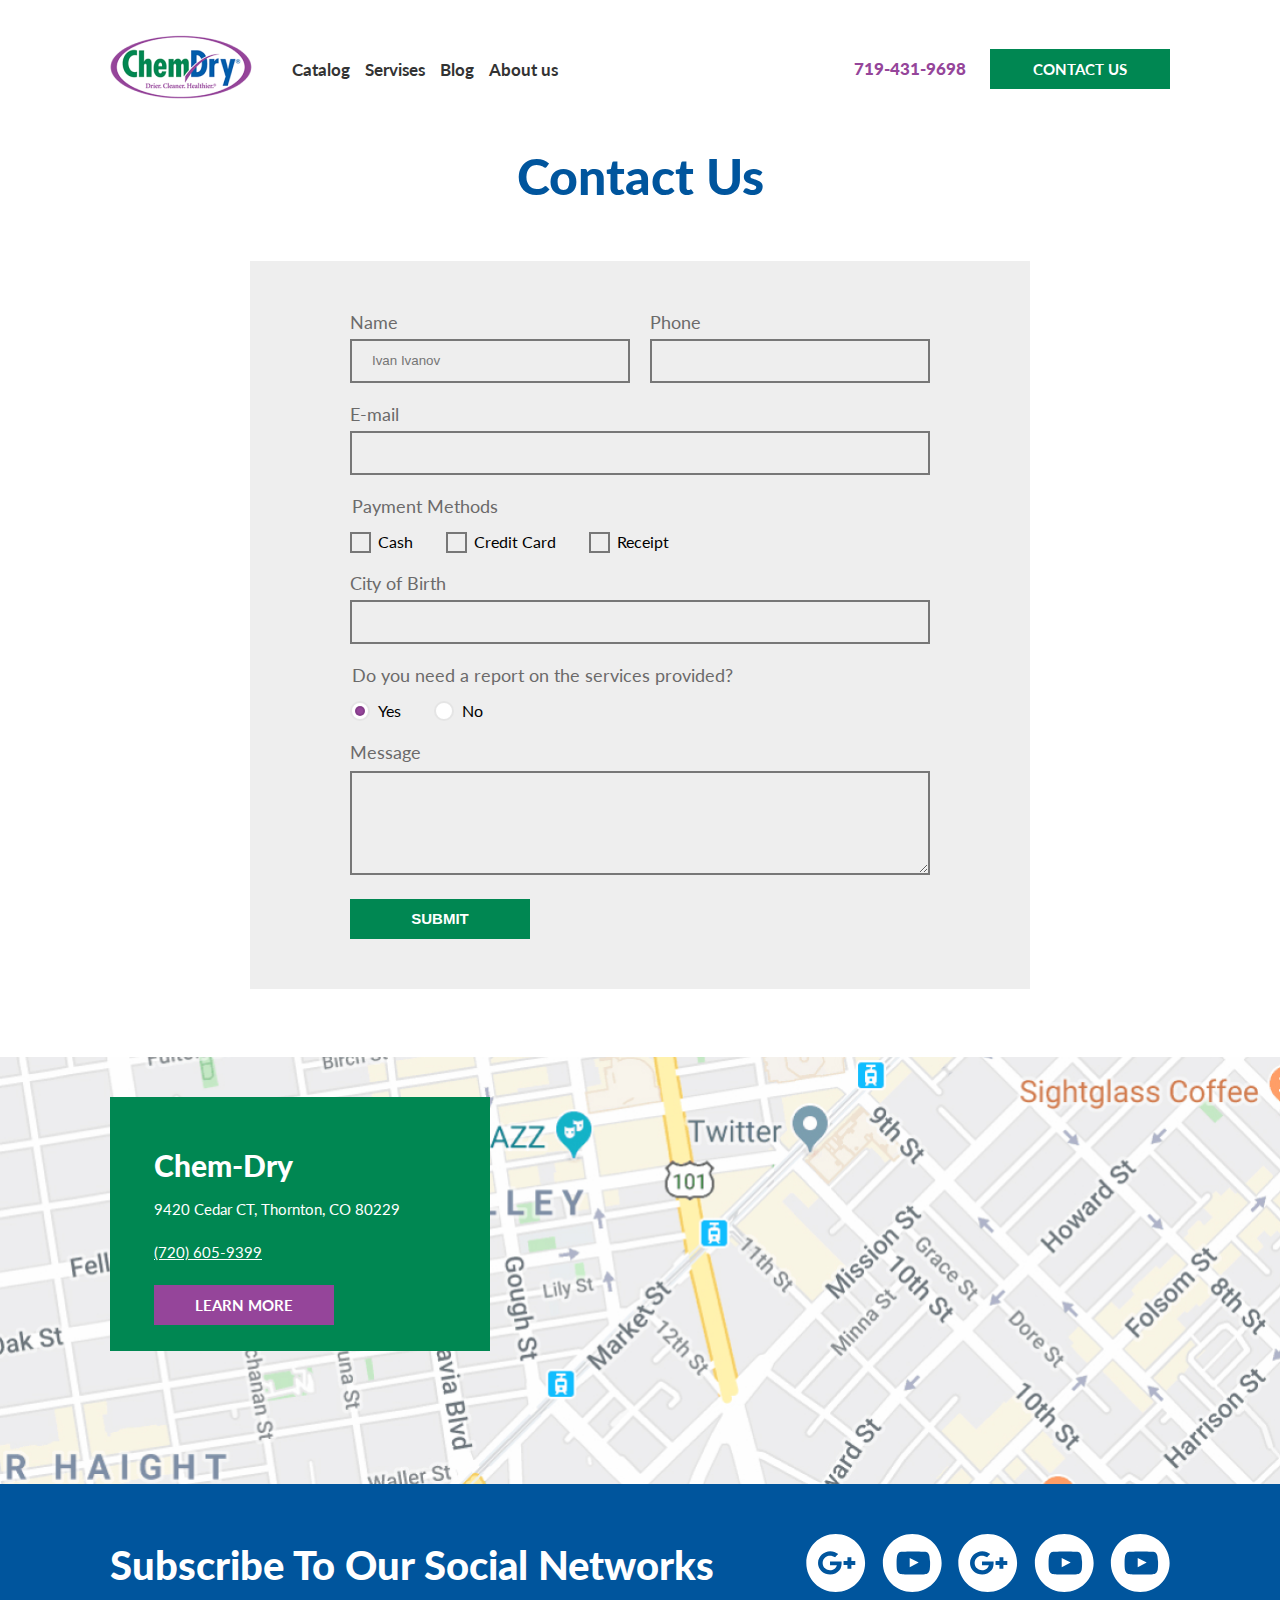
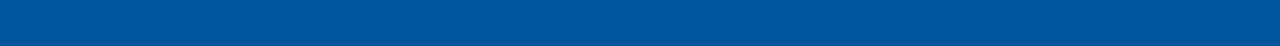
==== commit 4426f384: "Update contact page" ====
--- a/pages/contact.html
+++ b/pages/contact.html
@@ -29,7 +29,7 @@
         </div>
     </header>
     <main>
-        <section class="container">
+        <div class="container">
             <h1 class="contact-title">Contact Us</h1>
             <form accept="" method="post" class="contact-form">
                 <div class="form-name-phone">
@@ -86,13 +86,13 @@
 
                 <div class="textarea-wrapper">
                     <label for="textarea">Message</label>
-                    <textarea id="textarea" rows="5" cols="80"></textarea>
+                    <textarea id="textarea" rows="5"></textarea>
                 </div>
                 <div class="form-button-wrapper">
                     <button type="submit" class="button">Submit</button>
                 </div>
             </form>
-        </section>
+        </div>
         <section class="map">
             <div class="container">
                 <div class="map-wrapper">
--- a/css/style.css
+++ b/css/style.css
@@ -42,6 +42,7 @@
     padding-bottom: 11px;
     padding-right: 20px;
     padding-left: 20px;
+    width: 100%;
     font-weight: bold;
     font-size: 15px;
     line-height: 18px;
--- a/css/contact.css
+++ b/css/contact.css
@@ -37,51 +37,49 @@
 }
 
 .label-wrapper label {
-   margin-bottom: 6px;
-   font-size: 18px;
+    margin-bottom: 6px;
+    font-size: 18px;
     line-height: 22px;
     color: #6B6A6A;
 }
-
 
 .label-wrapper input {
     padding: 12px 20px 13px;
     background: #EEEEEE;
     border: 2px solid rgba(0, 0, 0, 0.5);
- }
+}
 
- .email-wrapper {
-     margin-top: 20px;
-     width: 100%;
- }
+.email-wrapper {
+    margin-top: 20px;
+    width: 100%;
+}
 
- .form-fieldset-wrapper {
-     margin: 0;
-     padding: 0;
-     margin-top: 20px;
-     border: 0;
- }
+.form-fieldset-wrapper {
+    margin: 0;
+    padding: 0;
+    margin-top: 20px;
+    border: 0;
+}
 
- .form-fieldset-wrapper legend {
+.form-fieldset-wrapper legend {
     font-size: 18px;
-    line-height: 22px;   
+    line-height: 22px;
     color: #6B6A6A;
 }
 
- .payment-list {
-     display: flex;
-     margin: 0;
-     padding: 0;
-     margin-top: 14px;
-     list-style: none;
- }
+.payment-list {
+    display: flex;
+    margin: 0;
+    padding: 0;
+    margin-top: 14px;
+    list-style: none;
+}
 
 .checkbox {
     position: relative;
     padding-left: 28px;
     margin-right: 33px;
 }
-
 
 .checkbox::before {
     content: '';
@@ -105,7 +103,7 @@
     opacity: 0;
 }
 
-.input:checked + .checkbox::after {
+.input:checked+.checkbox::after {
     opacity: 1;
 }
 
@@ -148,7 +146,7 @@
     border-radius: 50%;
 }
 
-.radio:checked + .radio-button::after {
+.radio:checked+.radio-button::after {
     opacity: 1;
 }
 
@@ -164,6 +162,8 @@
 
 .textarea-wrapper textarea {
     margin-top: 8px;
+    padding: 12px 20px 13px;
+    width: 100%;
     background: #EEEEEE;
     border: 2px solid rgba(0, 0, 0, 0.5);
 }
@@ -171,5 +171,4 @@
 .form-button-wrapper {
     margin-top: 20px;
     width: 180px;
-}
-
+}